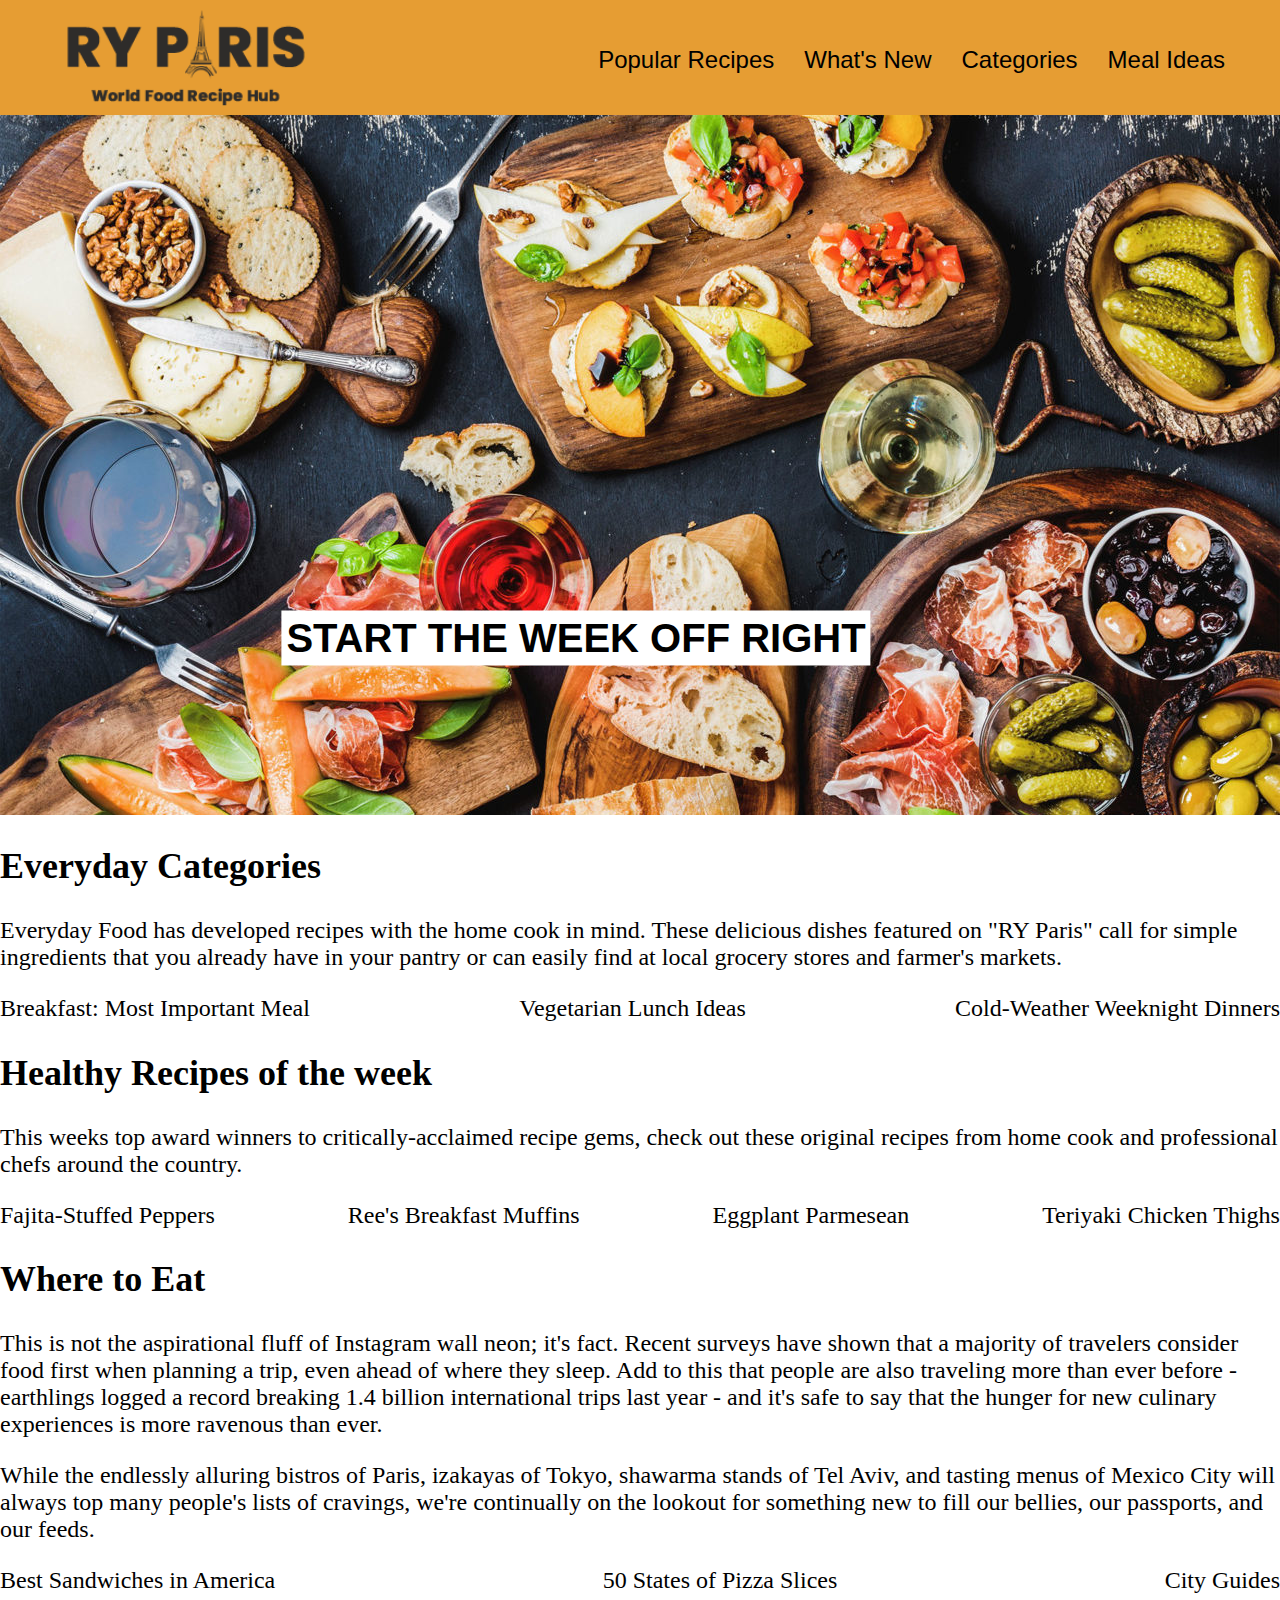
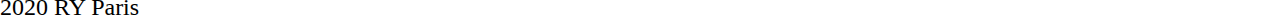
==== index.html @ dbd94e69 "Added framework for website and began building home page" ====
<!DOCTYPE html>
<html>

<head>
    <link rel="stylesheet" href="./css/style.css">
</head>

<body>
    <header class="flex-row">
        <div class="ry-paris"> </div>
        <div class="right-nav flex-row">
            <div>
                <a href="#popular-recipes">Popular Recipes</a>
            </div>
            <div>
                <a href="#what's-new">What's New</a>
            </div>
            <div>
                <a href="#categories">Categories</a>
            </div>
            <div>
                <a href="#meal-ideas">Meal Ideas</a>
            </div>
        </div>
    </header>
    <div class="start-week">
        <h2 class="start-week-text">Start the week off right</h2>
    </div>
    <div>
        <h2>Everyday Categories</h2>
        <p>Everyday Food has developed recipes with the
            home cook in mind. These delicious dishes
            featured on "RY Paris" call for simple ingredients
            that you already have in your pantry or can easily
            find at local grocery stores and farmer's markets.
        </p>
        <div class="flex-row">
            <div>Breakfast: Most Important Meal</div>
            <div>Vegetarian Lunch Ideas</div>
            <div>Cold-Weather Weeknight Dinners</div>
        </div>
    </div>
    <div>
        <h2>Healthy Recipes of the week</h2>
        <p>This weeks top award winners to critically-acclaimed
            recipe gems, check out these original recipes from home
            cook and professional chefs around the country.
        </p>
        <div class="flex-row">
            <div>Fajita-Stuffed Peppers</div>
            <div>Ree's Breakfast Muffins</div>
            <div>Eggplant Parmesean</div>
            <div>Teriyaki Chicken Thighs</div>
        </div>
    </div>
    <div>
        <h2>Where to Eat</h2>
        <p>This is not the aspirational fluff of Instagram wall neon; it's fact.
            Recent surveys have shown that a majority of travelers
            consider food first when planning a trip, even ahead of
            where they sleep. Add to this that people are also traveling more than
            ever before - earthlings logged a record breaking 1.4 billion
            international trips last year - and it's safe to say that the hunger
            for new culinary experiences is more ravenous than ever.
        </p>
        <p>While the endlessly alluring bistros of Paris, izakayas of Tokyo, shawarma
            stands of Tel Aviv, and tasting menus of Mexico City will always top many
            people's lists of cravings, we're continually on the lookout for something
            new to fill our bellies, our passports, and our feeds.
        </p>
        <div class="flex-row">
            <div>Best Sandwiches in America</div>
            <div>50 States of Pizza Slices</div>
            <div>City Guides</div>
        </div>
    </div>
</body>
<footer>2020 RY Paris</footer>

</html>
---- css/style.css ----
body {
    max-width: 100%;
    margin: auto;
    font-size: 24px;
}
header {
    background-color: #E69D33;
    padding: 5px 35px 0px 35px;
}
.flex-row {
    display: flex;
    flex-flow: row;
    justify-content: space-between;
    align-items: center;
}
.ry-paris {
    flex-flow: column;
    background-image: url("../images/ryparis-logo.png");
    background-size: contain;
    background-repeat: no-repeat;
    background-position: center;
    height: 110px;
    width: 300px;
    position: relative;
}
@media only screen and (max-width: 600px) {
    .right-nav {
      display: none;
    }
  }
@media only screen and (min-width: 601px) {
    .right-nav {
        justify-content: end;
        align-items: start;
        margin: 5px;
        font-size: 1em;
        font-family: Verdana, Geneva, Tahoma, sans-serif;
    }
  }
.right-nav a {
    text-decoration: none;
    color: black;
}
.right-nav a:hover {
    color: #e65533;
}
.right-nav div {
    padding: 10px;
    margin: 5px;
}
.start-week {
    background-image: url("../images/hero-image.jpg");
    background-size: cover;
    height: 700px;
    position: relative;
}
.start-week-text {
    text-align: center;
    position: absolute;
    top: 70%;
    left: 45%;
    transform: translate(-50%, -50%);
    color: black;
    text-transform: uppercase;
    background-color: white;
    font-family: Helvetica;
    padding: 5px;
    font-size: 40px;
}
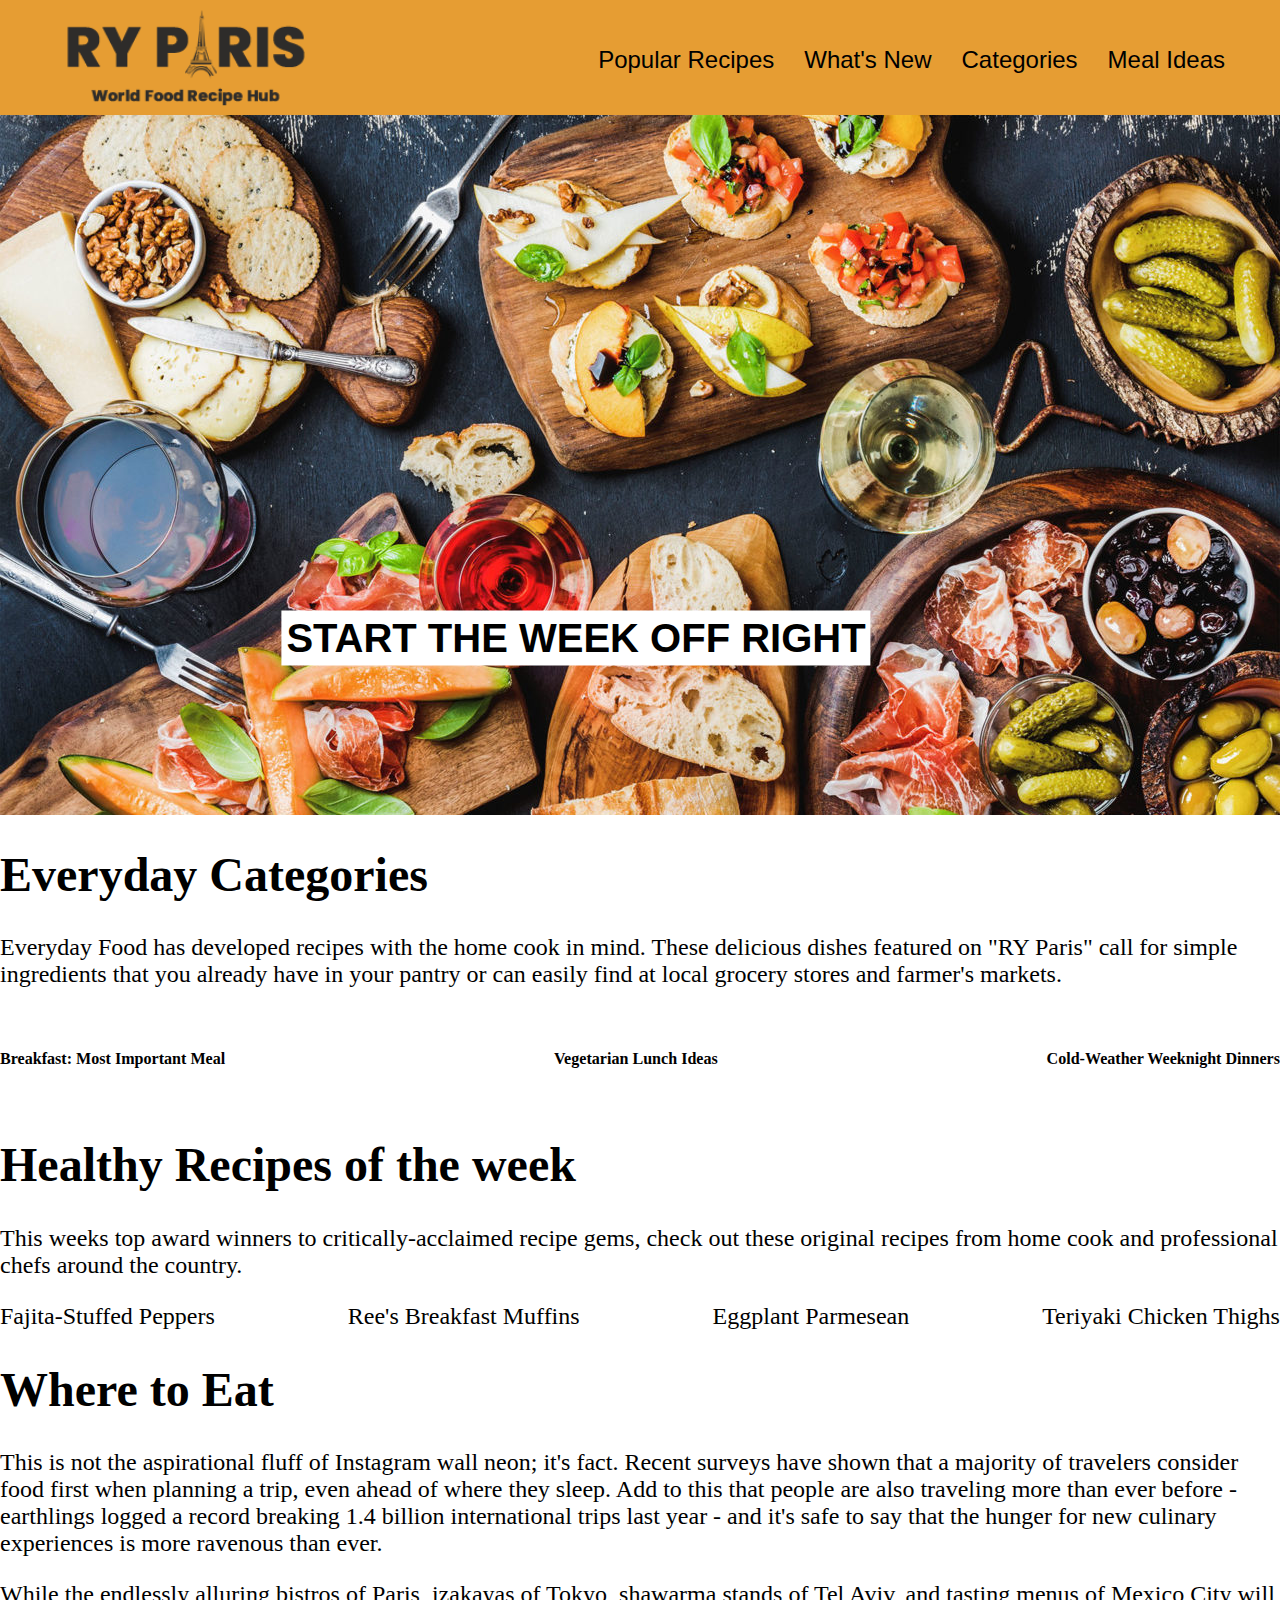
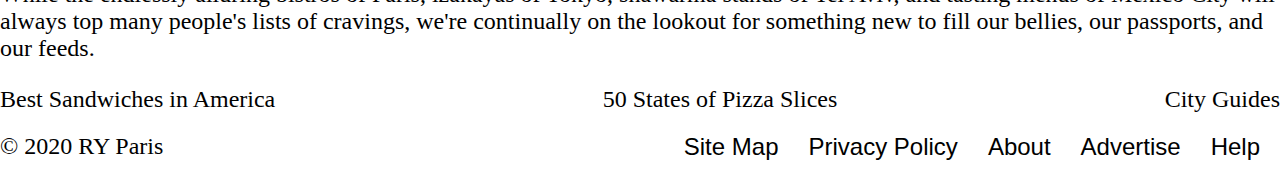
==== commit c465eae4: "Updated recipe sections and footer" ====
--- a/index.html
+++ b/index.html
@@ -26,8 +26,8 @@
     <div class="start-week">
         <h2 class="start-week-text">Start the week off right</h2>
     </div>
-    <div>
-        <h2>Everyday Categories</h2>
+    <div class="everyday">
+        <h1>Everyday Categories</h1>
         <p>Everyday Food has developed recipes with the
             home cook in mind. These delicious dishes
             featured on "RY Paris" call for simple ingredients
@@ -35,26 +35,32 @@
             find at local grocery stores and farmer's markets.
         </p>
         <div class="flex-row">
-            <div>Breakfast: Most Important Meal</div>
-            <div>Vegetarian Lunch Ideas</div>
-            <div>Cold-Weather Weeknight Dinners</div>
+            <div class="breakfast">
+                <h6>Breakfast: Most Important Meal</h6>
+            </div>
+            <div class="lunch">
+                <h6>Vegetarian Lunch Ideas</h6>
+            </div>
+            <div class="dinner">
+                <h6>Cold-Weather Weeknight Dinners</h6>
+            </div>
         </div>
     </div>
-    <div>
-        <h2>Healthy Recipes of the week</h2>
+    <div class="recipes-week">
+        <h1>Healthy Recipes of the week</h1>
         <p>This weeks top award winners to critically-acclaimed
             recipe gems, check out these original recipes from home
             cook and professional chefs around the country.
         </p>
         <div class="flex-row">
-            <div>Fajita-Stuffed Peppers</div>
-            <div>Ree's Breakfast Muffins</div>
-            <div>Eggplant Parmesean</div>
-            <div>Teriyaki Chicken Thighs</div>
+            <div class="fajita">Fajita-Stuffed Peppers</div>
+            <div class="muffin">Ree's Breakfast Muffins</div>
+            <div class="eggplant">Eggplant Parmesean</div>
+            <div class="chicken-thigh">Teriyaki Chicken Thighs</div>
         </div>
     </div>
-    <div>
-        <h2>Where to Eat</h2>
+    <div class="travel-guide">
+        <h1>Where to Eat</h1>
         <p>This is not the aspirational fluff of Instagram wall neon; it's fact.
             Recent surveys have shown that a majority of travelers
             consider food first when planning a trip, even ahead of
@@ -69,12 +75,33 @@
             new to fill our bellies, our passports, and our feeds.
         </p>
         <div class="flex-row">
-            <div>Best Sandwiches in America</div>
-            <div>50 States of Pizza Slices</div>
-            <div>City Guides</div>
+            <div class="sandwiches">Best Sandwiches in America</div>
+            <div class="pizza">50 States of Pizza Slices</div>
+            <div class="city-guides">City Guides</div>
         </div>
     </div>
 </body>
-<footer>2020 RY Paris</footer>
+<footer class="flex-row">
+    <div>
+        &#169; 2020 RY Paris
+    </div>
+    <div class="right-nav flex-row">
+        <div>
+            <a href="#site-map">Site Map</a>
+        </div>
+        <div>
+            <a href="#privacy-policy">Privacy Policy</a>
+        </div>
+        <div>
+            <a href="#about">About</a>
+        </div>
+        <div>
+            <a href="#advertise">Advertise</a>
+        </div>
+        <div>
+            <a href="#help">Help</a>
+        </div>
+    </div>
+</footer>
 
 </html>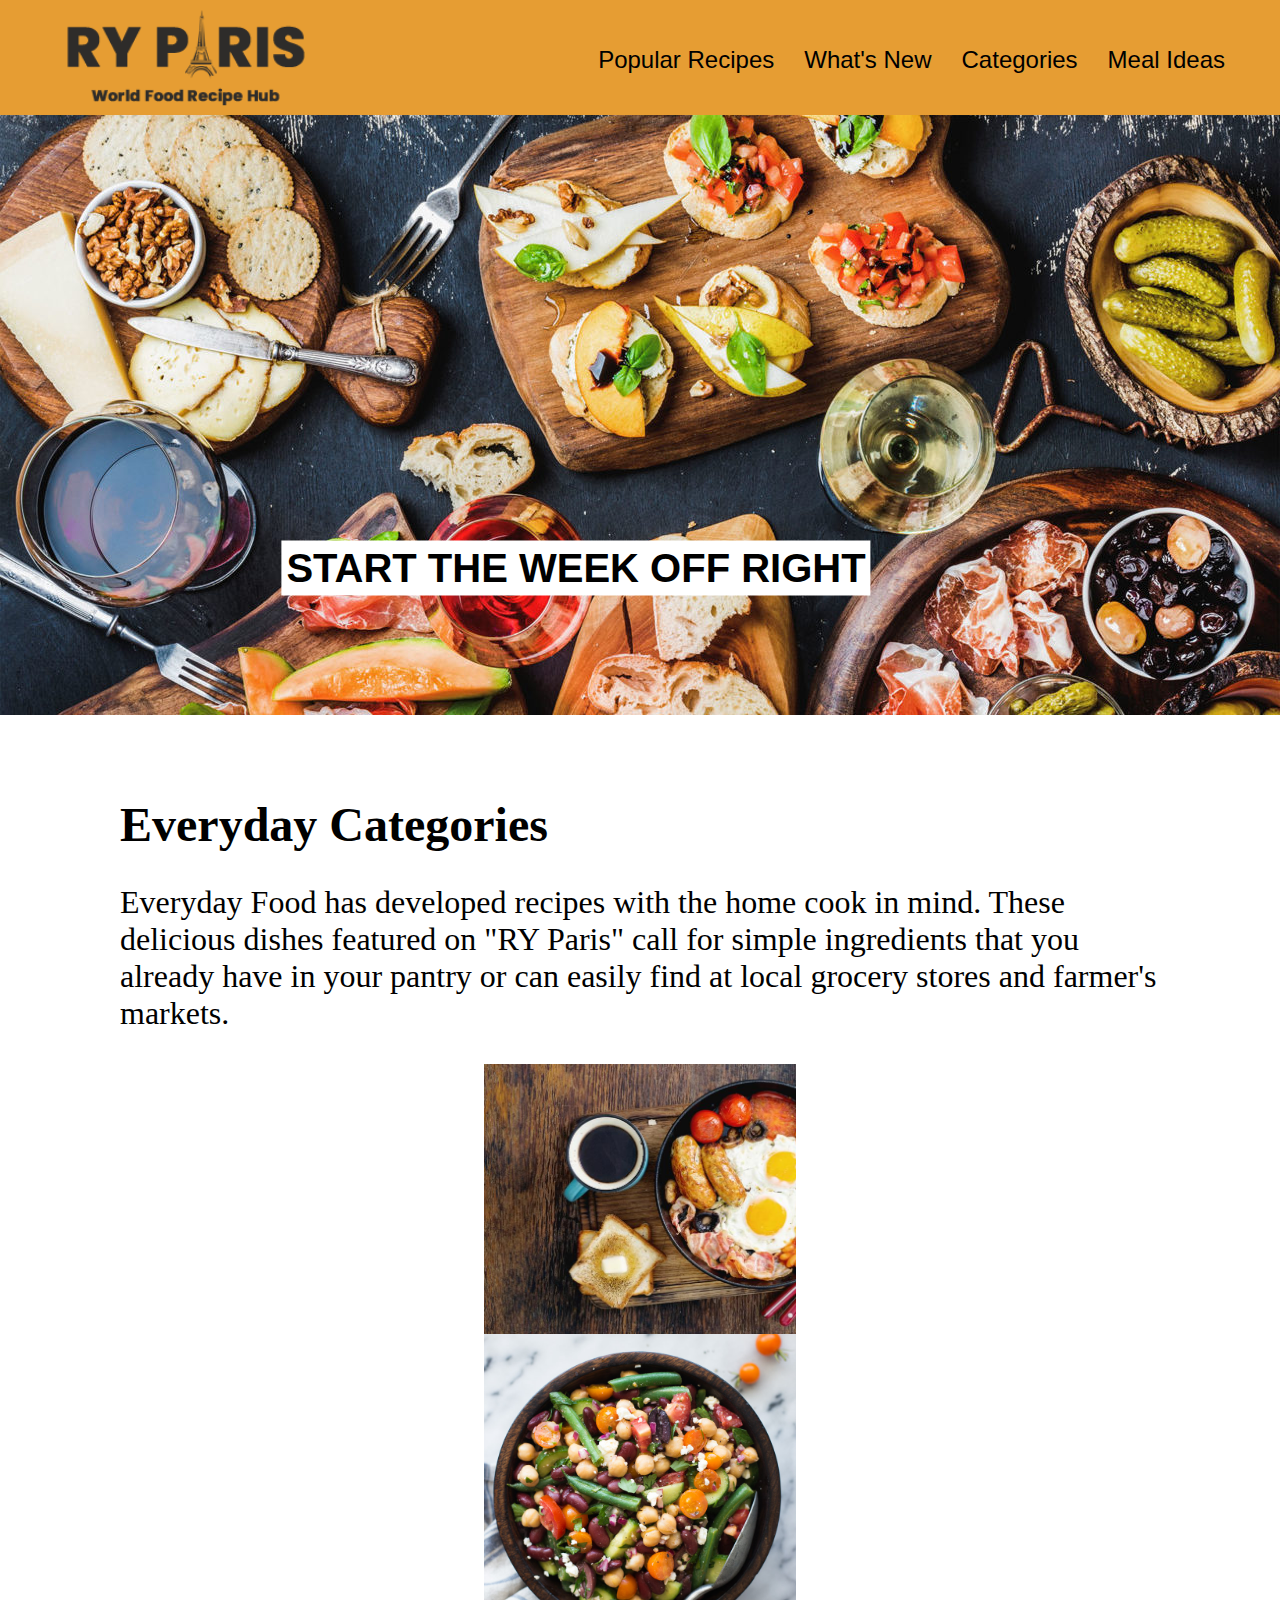
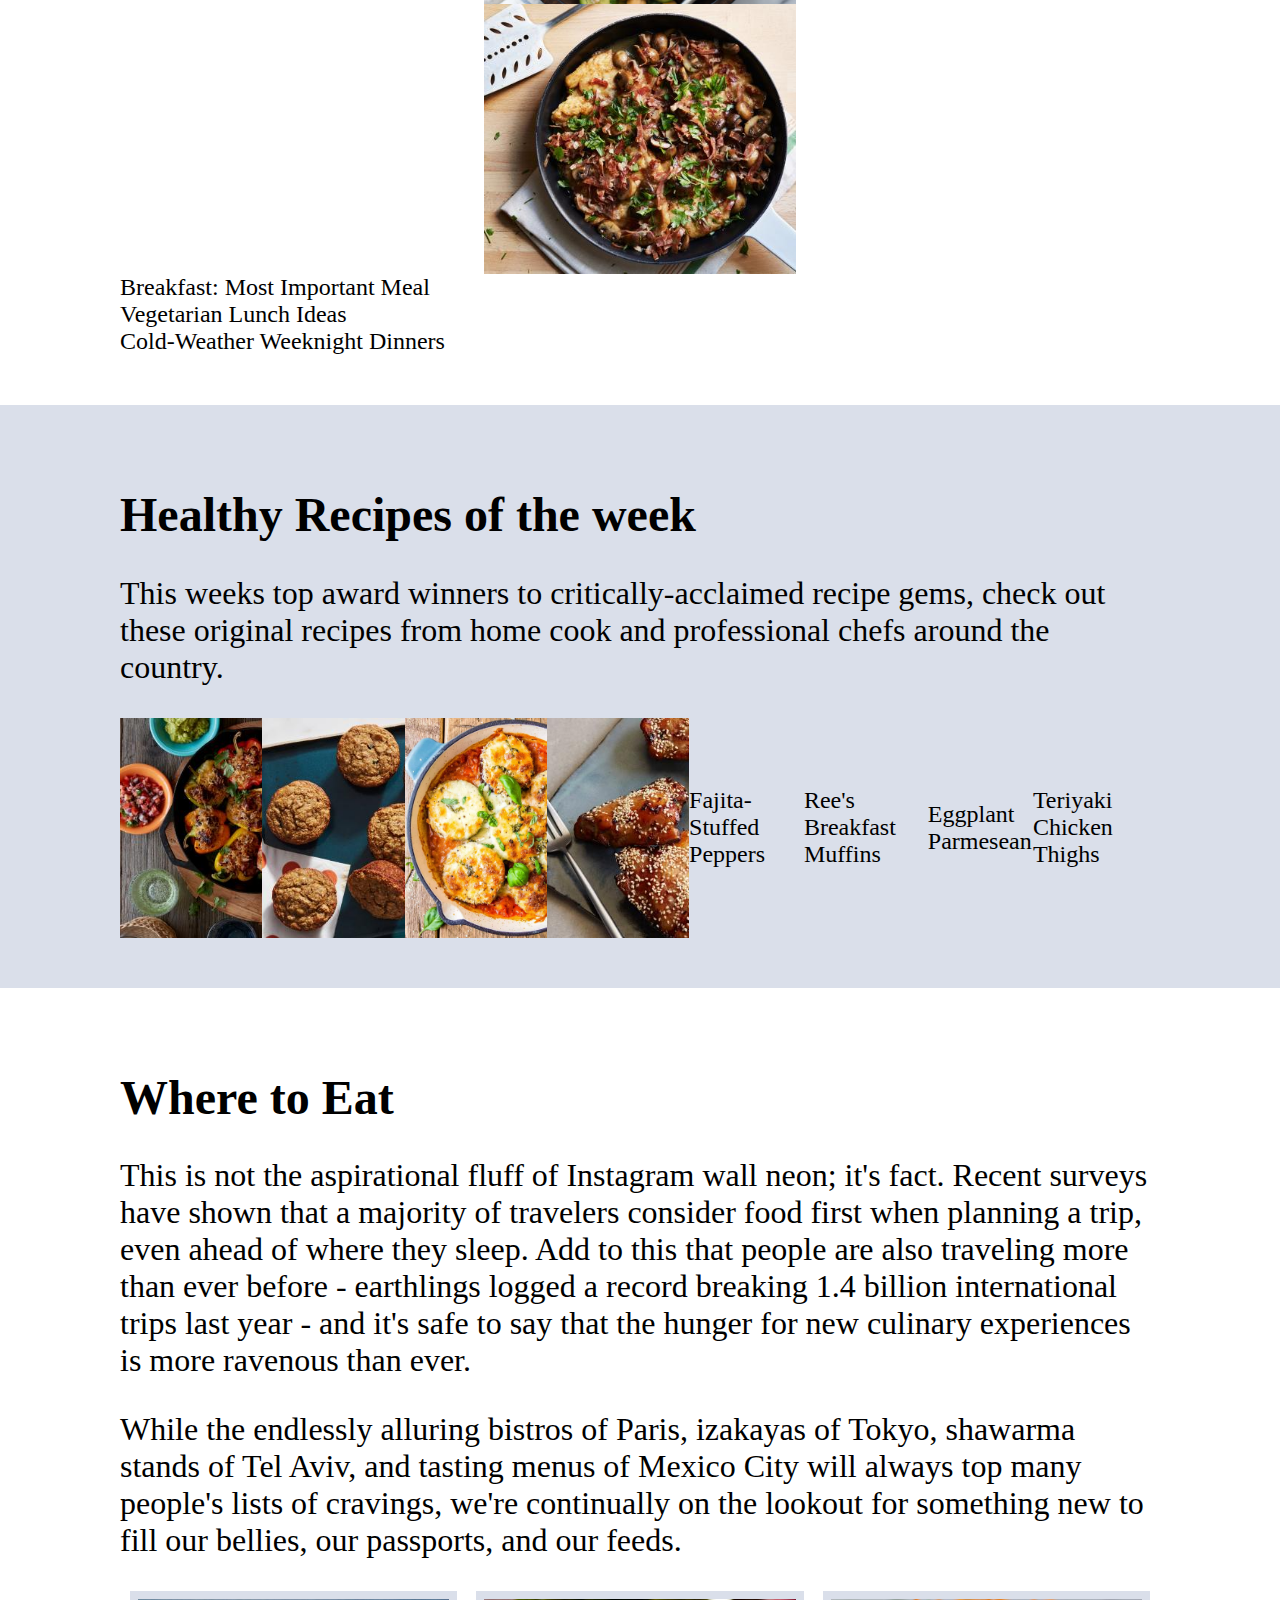
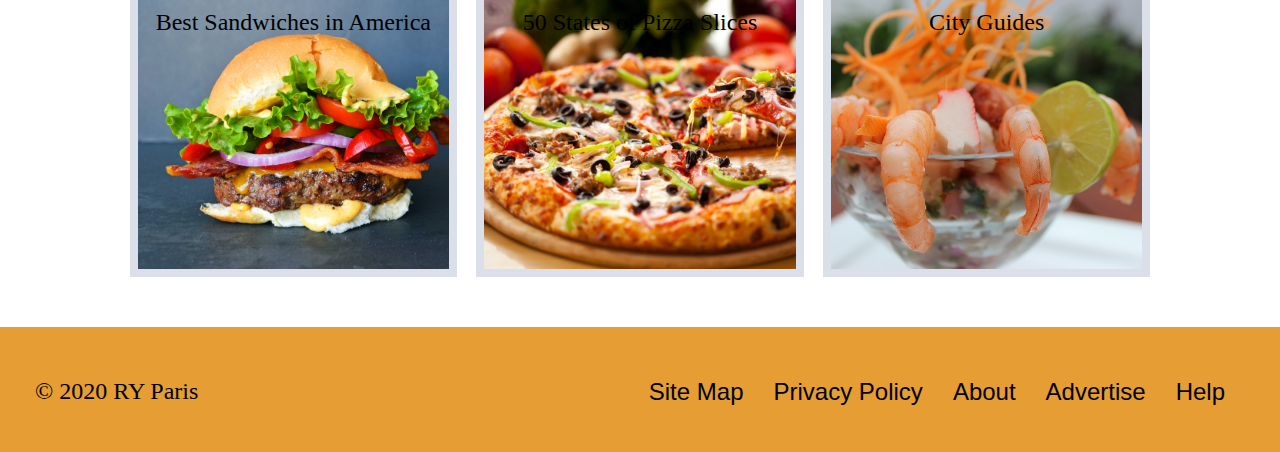
==== commit ff5c230d: "Added grid system for photos, adjusted sizing" ====
--- a/index.html
+++ b/index.html
@@ -6,11 +6,11 @@
 </head>
 
 <body>
-    <header class="flex-row">
+    <header class="flex-row align-center">
         <div class="ry-paris"> </div>
         <div class="right-nav flex-row">
             <div>
-                <a href="#popular-recipes">Popular Recipes</a>
+                <a href="/recipe.html">Popular Recipes</a>
             </div>
             <div>
                 <a href="#what's-new">What's New</a>
@@ -34,16 +34,13 @@
             that you already have in your pantry or can easily
             find at local grocery stores and farmer's markets.
         </p>
-        <div class="flex-row">
-            <div class="breakfast">
-                <h6>Breakfast: Most Important Meal</h6>
-            </div>
-            <div class="lunch">
-                <h6>Vegetarian Lunch Ideas</h6>
-            </div>
-            <div class="dinner">
-                <h6>Cold-Weather Weeknight Dinners</h6>
-            </div>
+        <div class="grid-column-three">
+            <div class="breakfast"></div>
+            <div class="lunch"></div>
+            <div class="dinner"> </div>
+            <div class="photo-text">Breakfast: Most Important Meal</div>
+            <div class="photo-text">Vegetarian Lunch Ideas</div>
+            <div class="photo-text">Cold-Weather Weeknight Dinners</div>
         </div>
     </div>
     <div class="recipes-week">
@@ -52,11 +49,15 @@
             recipe gems, check out these original recipes from home
             cook and professional chefs around the country.
         </p>
-        <div class="flex-row">
-            <div class="fajita">Fajita-Stuffed Peppers</div>
-            <div class="muffin">Ree's Breakfast Muffins</div>
-            <div class="eggplant">Eggplant Parmesean</div>
-            <div class="chicken-thigh">Teriyaki Chicken Thighs</div>
+        <div class="flex-row grid-column-four">
+            <div class="fajita"></div>
+            <div class="muffin"></div>
+            <div class="eggplant"></div>
+            <div class="chicken-thigh"></div>
+            <div class="photo-text">Fajita-Stuffed Peppers</div>
+            <div class="photo-text">Ree's Breakfast Muffins</div>
+            <div class="photo-text">Eggplant Parmesean</div>
+            <div class="photo-text">Teriyaki Chicken Thighs</div>
         </div>
     </div>
     <div class="travel-guide">
@@ -81,7 +82,7 @@
         </div>
     </div>
 </body>
-<footer class="flex-row">
+<footer class="flex-row align-center">
     <div>
         &#169; 2020 RY Paris
     </div>
--- a/css/style.css
+++ b/css/style.css
@@ -3,7 +3,7 @@
     margin: auto;
     font-size: 24px;
 }
-header {
+header, footer {
     background-color: #E69D33;
     padding: 5px 35px 0px 35px;
 }
@@ -12,6 +12,12 @@
     flex-flow: row;
     justify-content: space-between;
     align-items: center;
+}
+.flex-col {
+    display: flex;
+    flex-flow: column;
+    justify-content: space-between;
+    align-items: center; 
 }
 .ry-paris {
     flex-flow: column;
@@ -23,12 +29,12 @@
     width: 300px;
     position: relative;
 }
-@media only screen and (max-width: 600px) {
+@media only screen and (max-width: 1000px) {
     .right-nav {
       display: none;
     }
   }
-@media only screen and (min-width: 601px) {
+@media only screen and (min-width: 1001px) {
     .right-nav {
         justify-content: end;
         align-items: start;
@@ -51,7 +57,7 @@
 .start-week {
     background-image: url("../images/hero-image.jpg");
     background-size: cover;
-    height: 700px;
+    height: 600px;
     position: relative;
 }
 .start-week-text {
@@ -66,4 +72,67 @@
     font-family: Helvetica;
     padding: 5px;
     font-size: 40px;
+}
+.everyday, .recipes-week, .travel-guide {
+    padding: 50px 120px;
+}
+.everyday h1, .recipes-week h1, .travel-guide h1 {
+    font-weight: 900;
+}
+.everyday p, .recipes-week p, .travel-guide p {
+    font-size: 32px;
+}
+.breakfast, .lunch, .dinner, .sandwiches, .pizza, .city-guides {
+    background-size: cover;
+    align-items: center;
+    width: 28%;
+    height: 250px;
+    padding: 10px;
+    text-align: center;
+    margin: auto;
+}
+.breakfast {
+    background-image: url("../images/breakfast-ideas.jpg");
+}
+.lunch {
+    background-image: url("../images/vegetarian-ideas.jpg");
+}
+.dinner {
+    background-image: url("../images/cold-weather-dinners.jpeg");
+}
+.recipes-week {
+    background-color: #DADFEA;
+}
+.fajita, .muffin, .eggplant, .chicken-thigh {
+    background-size: cover;
+    width: 22%;
+    height: 200px;
+    padding: 10px;
+}
+.fajita {
+    background-image: url("../images/fajita-peppers.jpeg");
+}
+.muffin {
+    background-image: url("../images/muffins.jpeg");
+}
+.eggplant {
+    background-image: url("../images/eggplant-parmesan.jpg");
+}
+.chicken-thigh {
+    background-image: url("../images/teriyaki-chicken.jpeg");
+}
+.sandwiches, .pizza, .city-guides {
+    border: solid 8px #DADFEA;
+}
+.sandwiches {
+    background-image: url("../images/burger.jpg");
+}
+.pizza {
+    background-image: url("../images/pizza.jpeg");
+}
+.city-guides {
+    background-image: url("../images/city-guides.jpg");
+}
+footer {
+    height: 120px;
 }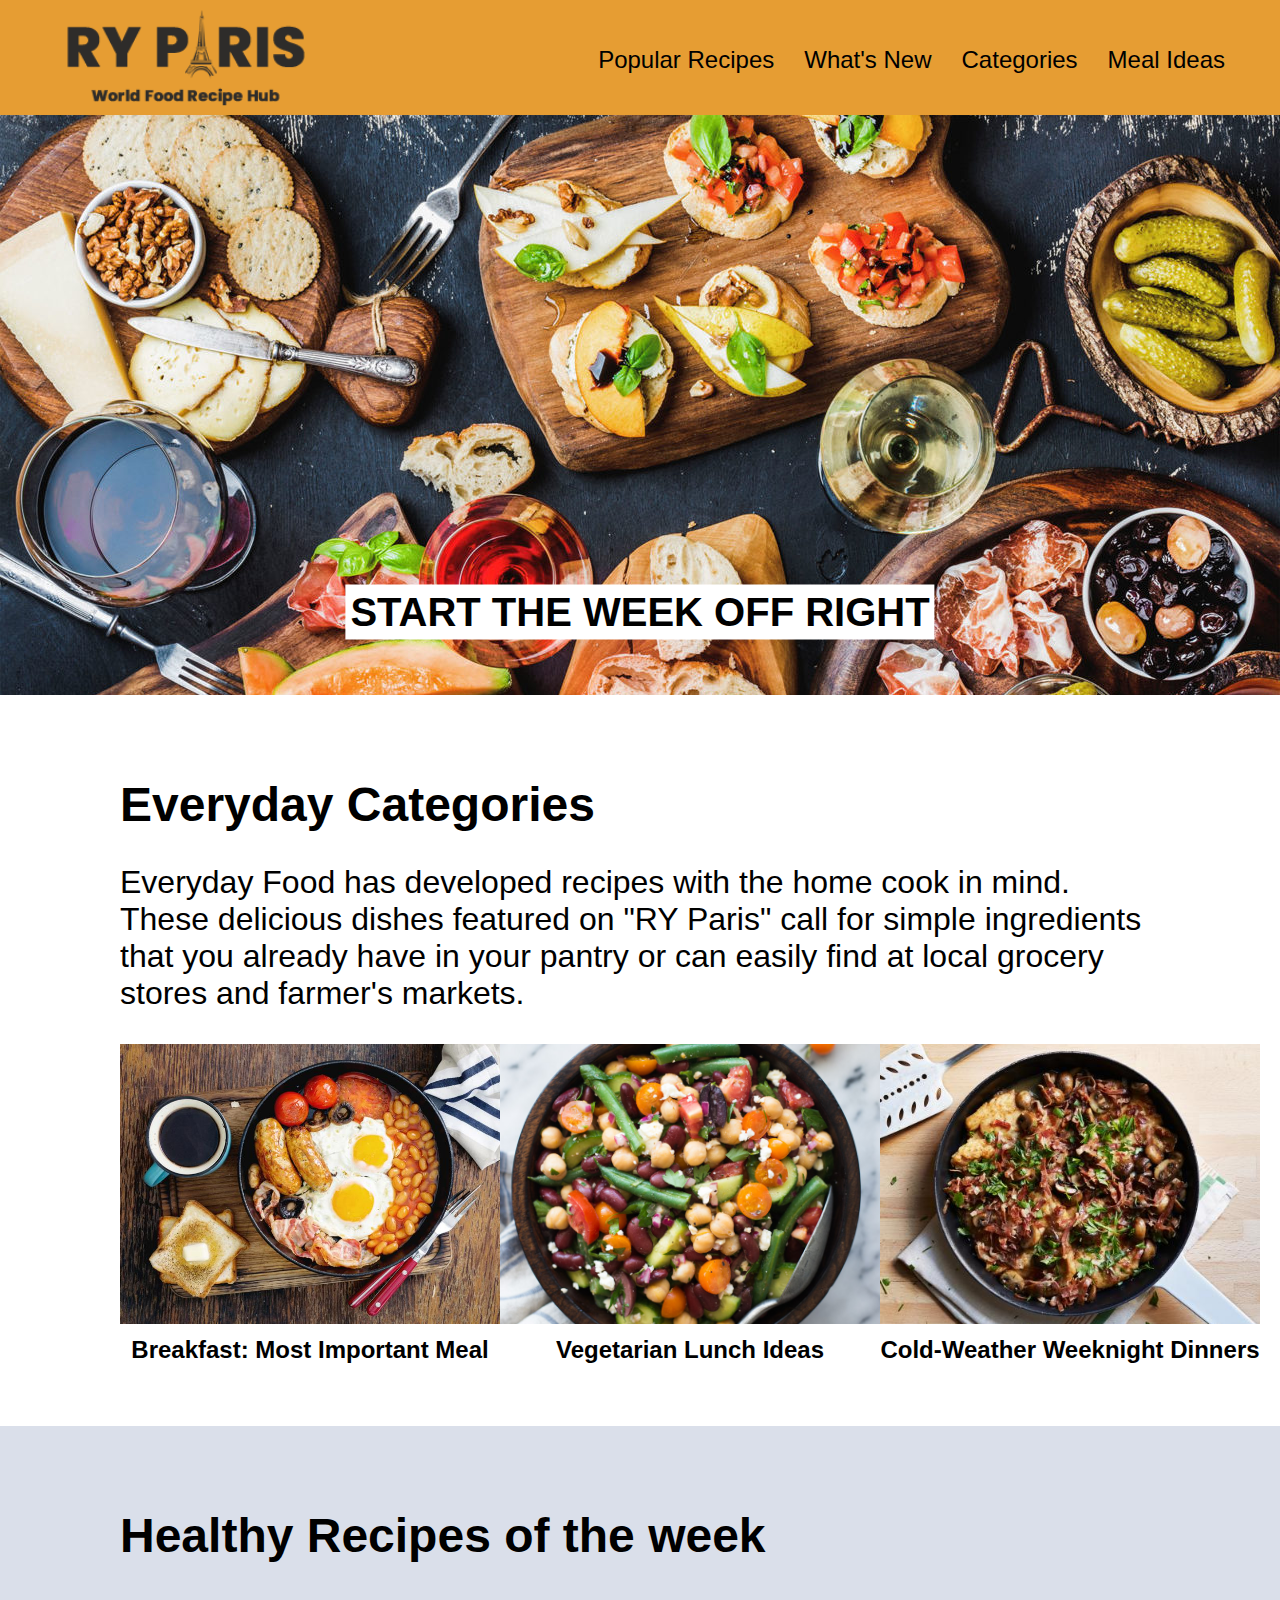
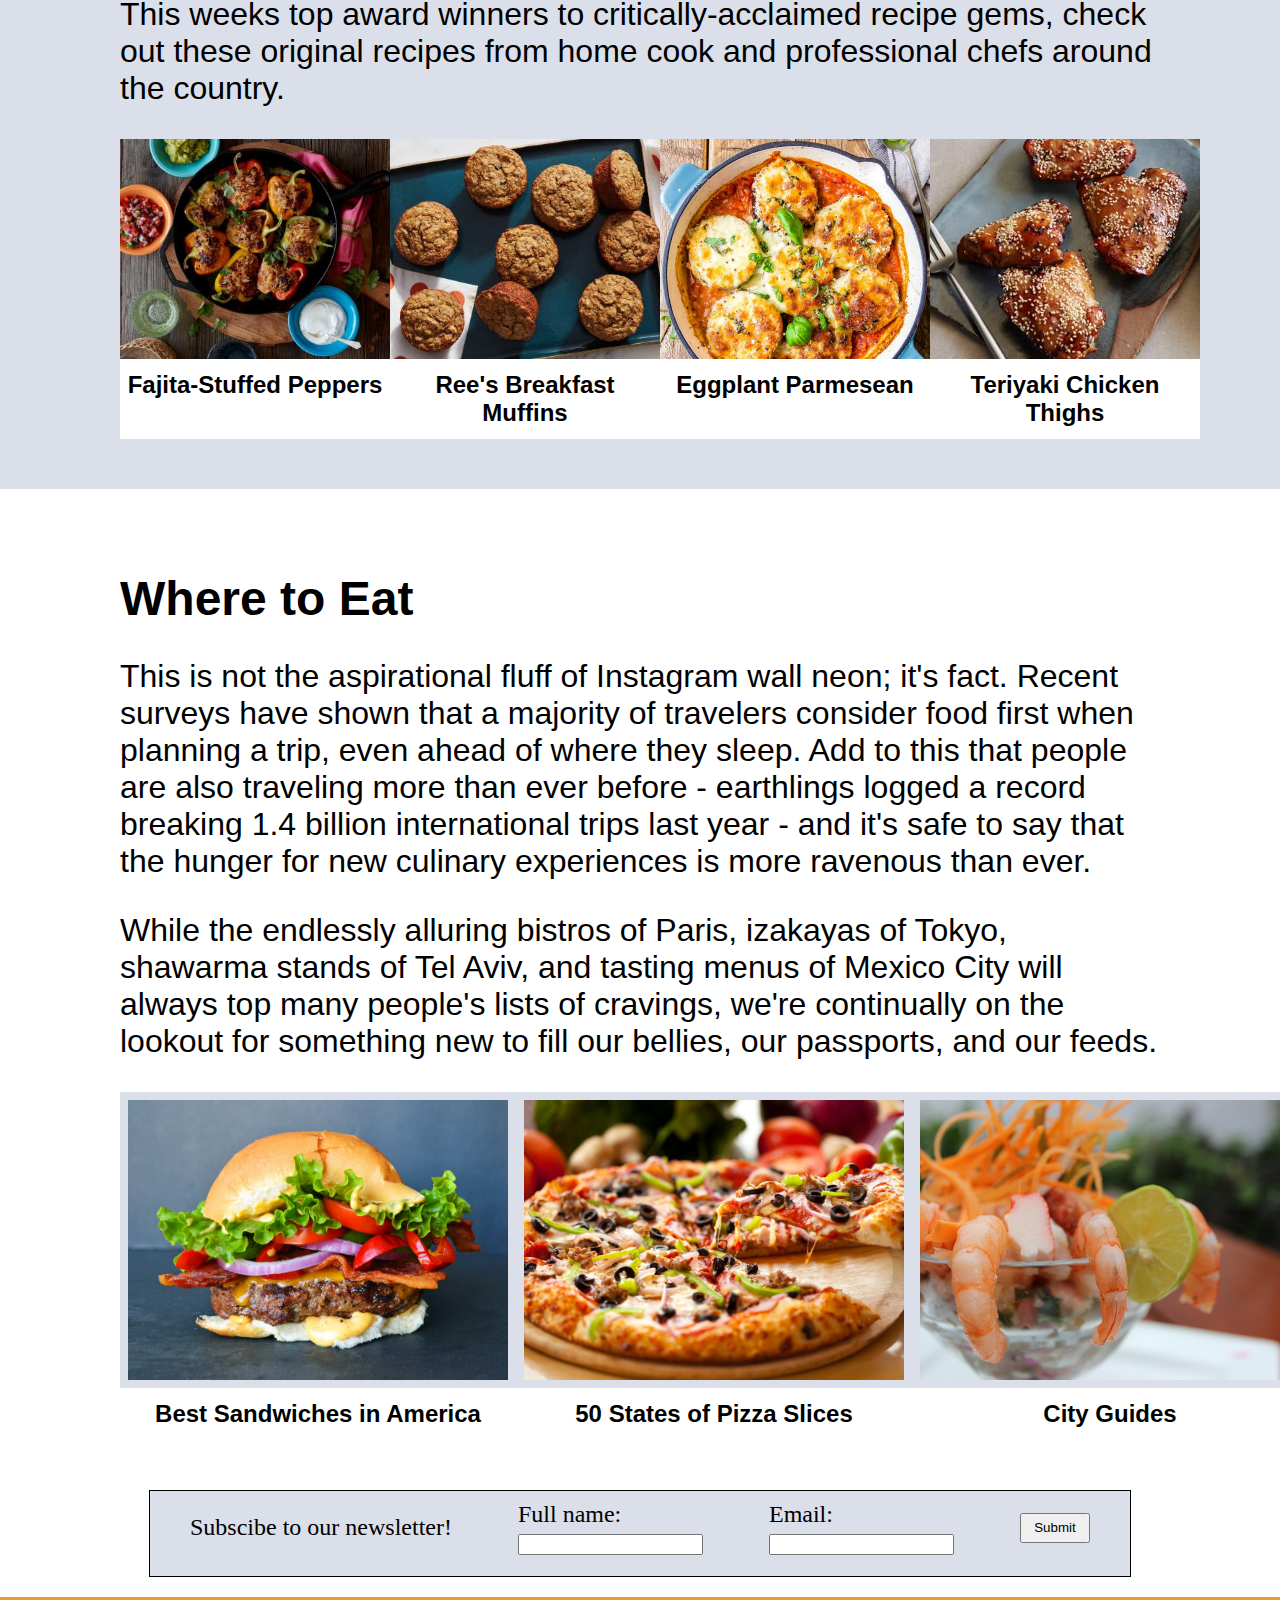
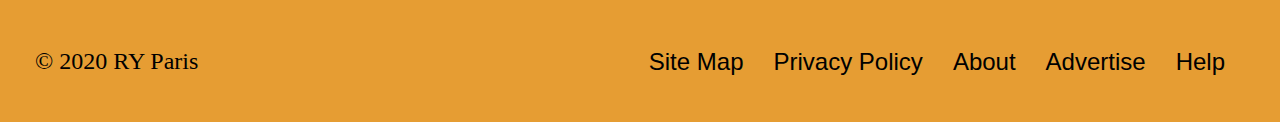
==== commit 85dad2a7: "Adjusted font, addec video, added newsletter form." ====
--- a/index.html
+++ b/index.html
@@ -10,7 +10,7 @@
         <div class="ry-paris"> </div>
         <div class="right-nav flex-row">
             <div>
-                <a href="/recipe.html">Popular Recipes</a>
+                <a href="recipe.html">Popular Recipes</a>
             </div>
             <div>
                 <a href="#what's-new">What's New</a>
@@ -75,34 +75,51 @@
             people's lists of cravings, we're continually on the lookout for something
             new to fill our bellies, our passports, and our feeds.
         </p>
-        <div class="flex-row">
-            <div class="sandwiches">Best Sandwiches in America</div>
-            <div class="pizza">50 States of Pizza Slices</div>
-            <div class="city-guides">City Guides</div>
+        <div class="flex-row grid-column-three">
+            <div class="sandwiches"></div>
+            <div class="pizza"></div>
+            <div class="city-guides"></div>
+            <div class="photo-text">Best Sandwiches in America</div>
+            <div class="photo-text">50 States of Pizza Slices</div>
+            <div class="photo-text">City Guides</div>
         </div>
     </div>
+    <div class="email-subscription">
+        <form class="flex-row align-center">
+            <div>Subscibe to our newsletter!</div>
+            <div>
+                <label for="fname">Full name:</label><br>
+                <input type="text" id="fname" name="fname"><br>
+            </div>
+            <div>
+                <label for="Email">Email:</label><br>
+                <input type="text" id="email" name="email"><br>
+            </div>
+            <input class="submit" type="submit" value="Submit">
+        </form>
+    </div>
+    <footer class="flex-row align-center">
+        <div>
+            &#169; 2020 RY Paris
+        </div>
+        <div class="right-nav flex-row">
+            <div>
+                <a href="#site-map">Site Map</a>
+            </div>
+            <div>
+                <a href="#privacy-policy">Privacy Policy</a>
+            </div>
+            <div>
+                <a href="#about">About</a>
+            </div>
+            <div>
+                <a href="#advertise">Advertise</a>
+            </div>
+            <div>
+                <a href="#help">Help</a>
+            </div>
+        </div>
+    </footer>
 </body>
-<footer class="flex-row align-center">
-    <div>
-        &#169; 2020 RY Paris
-    </div>
-    <div class="right-nav flex-row">
-        <div>
-            <a href="#site-map">Site Map</a>
-        </div>
-        <div>
-            <a href="#privacy-policy">Privacy Policy</a>
-        </div>
-        <div>
-            <a href="#about">About</a>
-        </div>
-        <div>
-            <a href="#advertise">Advertise</a>
-        </div>
-        <div>
-            <a href="#help">Help</a>
-        </div>
-    </div>
-</footer>
 
 </html>--- a/css/style.css
+++ b/css/style.css
@@ -6,18 +6,37 @@
 header, footer {
     background-color: #E69D33;
     padding: 5px 35px 0px 35px;
+}
+footer {
+    height: 120px;
+    margin-top: 20px;
 }
 .flex-row {
     display: flex;
     flex-flow: row;
     justify-content: space-between;
-    align-items: center;
 }
 .flex-col {
     display: flex;
     flex-flow: column;
     justify-content: space-between;
     align-items: center; 
+}
+.align-center {
+    align-items: center;
+}
+ol, ul {
+    padding: 0px;
+}
+.grid-column-three {
+    display: grid;
+    grid-template-columns: Auto Auto Auto;
+    grid-template-rows: Auto Auto Auto;
+}
+.grid-column-four {
+    display: grid;
+    grid-template-columns: Auto Auto Auto Auto;
+    grid-template-rows: Auto Auto Auto Auto;
 }
 .ry-paris {
     flex-flow: column;
@@ -46,6 +65,7 @@
 .right-nav a {
     text-decoration: none;
     color: black;
+    font-family: Arial, Helvetica, sans-serif;
 }
 .right-nav a:hover {
     color: #e65533;
@@ -54,27 +74,34 @@
     padding: 10px;
     margin: 5px;
 }
+.hamburger, .start-week {
+    background-size: cover;
+    height: 580px;
+    position: relative;
+    font-family: Verdana, Geneva, Tahoma, sans-serif;
+}
 .start-week {
     background-image: url("../images/hero-image.jpg");
-    background-size: cover;
-    height: 600px;
-    position: relative;
-}
-.start-week-text {
+}
+.hamburger {
+    background-image: url("../images/bengal-burger.jpg");
+}
+.start-week-text, .hamburger-text {
     text-align: center;
     position: absolute;
-    top: 70%;
-    left: 45%;
+    top: 80%;
+    left: 50%;
     transform: translate(-50%, -50%);
     color: black;
     text-transform: uppercase;
     background-color: white;
-    font-family: Helvetica;
+    font-family: Verdana, Geneva, Tahoma, sans-serif;
     padding: 5px;
     font-size: 40px;
 }
 .everyday, .recipes-week, .travel-guide {
     padding: 50px 120px;
+    font-family: Arial, Helvetica, sans-serif;
 }
 .everyday h1, .recipes-week h1, .travel-guide h1 {
     font-weight: 900;
@@ -84,12 +111,19 @@
 }
 .breakfast, .lunch, .dinner, .sandwiches, .pizza, .city-guides {
     background-size: cover;
-    align-items: center;
-    width: 28%;
+    background-position: center;
+    width: 350px;
     height: 250px;
-    padding: 10px;
-    text-align: center;
-    margin: auto;
+    padding: 15px;
+    text-align: center;
+    margin: auto;
+}
+.photo-text {
+    text-align: center;
+    font-weight: 700;
+    background-color: white;
+    padding: 12px 0px;
+    width: auto;
 }
 .breakfast {
     background-image: url("../images/breakfast-ideas.jpg");
@@ -100,12 +134,12 @@
 .dinner {
     background-image: url("../images/cold-weather-dinners.jpeg");
 }
-.recipes-week {
+.recipes-week, .cooking-info {
     background-color: #DADFEA;
 }
 .fajita, .muffin, .eggplant, .chicken-thigh {
     background-size: cover;
-    width: 22%;
+    width: 250px;
     height: 200px;
     padding: 10px;
 }
@@ -133,6 +167,113 @@
 .city-guides {
     background-image: url("../images/city-guides.jpg");
 }
-footer {
-    height: 120px;
+.cooking-info {
+    padding: 5px 110px;
+    font-family: Arial, Helvetica, sans-serif;
+}
+.time, .ingredients h1, .ingredients h4, .directions h1, .directions h4 {
+    margin: 0px;
+    padding: 0px;
+}
+.cooking-description {
+    width: 1000px;
+    text-align: center;
+    font-family: Arial, Helvetica, sans-serif;
+}
+.cooking-description div {
+    text-align: left;
+    margin: 10px 0px;
+}
+.cooking-description span {
+    font-weight: 900;
+}
+.recipe-title {
+    text-align: center;
+    font-weight: 900;
+    font-family: Arial, Helvetica, sans-serif;
+}
+.recipe-title h1 {
+    text-transform: uppercase;
+    margin: 70px 0px 20px 0px;
+}
+.checked {
+    color: #A63223;
+  }
+  .stars, .stars p, .buttons {
+    justify-content: center;
+    margin: 10px 0px;
+}
+.save-recipe {
+    background-color: #A63223;
+    color: white;
+    padding: 8px;
+    font-size: 18px;
+    width: 170px;
+    height: 40px;
+    border-radius: 25px;
+    border: none;
+    cursor: pointer;
+    margin: 0px 10px 40px 0px;
+}
+.print-page {
+    border-radius: 50%;
+    border: solid 1px black;
+    height: 35px;
+    width: 35px;
+    margin: 0px 0px 40px 5px;
+}
+.print-page img {
+    height: 25px;
+    width: 25px;
+    padding: 5px 0px;
+}
+.reviews {
+    padding: 0px 10px;
+    font-family: Arial, Helvetica, sans-serif;
+}
+.page-quote {
+    margin: auto;  
+}
+.quote {
+    background-color: #EEF0F4;
+    text-align: center;
+    margin: auto;
+    margin-bottom: 20px;
+    padding: 20px 200px;
+    font-size: 32px;
+    width: 800px;
+    font-family: Arial, Helvetica, sans-serif;
+}
+.how-to {
+    width: 1151px;
+    margin: 0 auto;
+    justify-content: start;
+    padding: 50px 0px;
+    font-family: Arial, Helvetica, sans-serif;
+}
+.how-to ul, .how-to ol {
+    margin: 20px;
+}
+.ingredients, .directions {
+    width: 50%;
+}
+.email-subscription {
+    width: 900px;
+    height: 70px;
+    margin: auto;
+    padding: 10px 40px 5px 40px;
+    background-color: #DADFEA;
+    align-items: center;
+    border: solid 1px black;
+}
+.submit {
+    width: 70px;
+    height: 30px;
+    padding: 0px;
+    font-family: Arial, Helvetica, sans-serif;
+}
+.gordan-ram {
+    width: 500px;
+    margin: 20px auto;
+    margin-bottom: 50px;
 }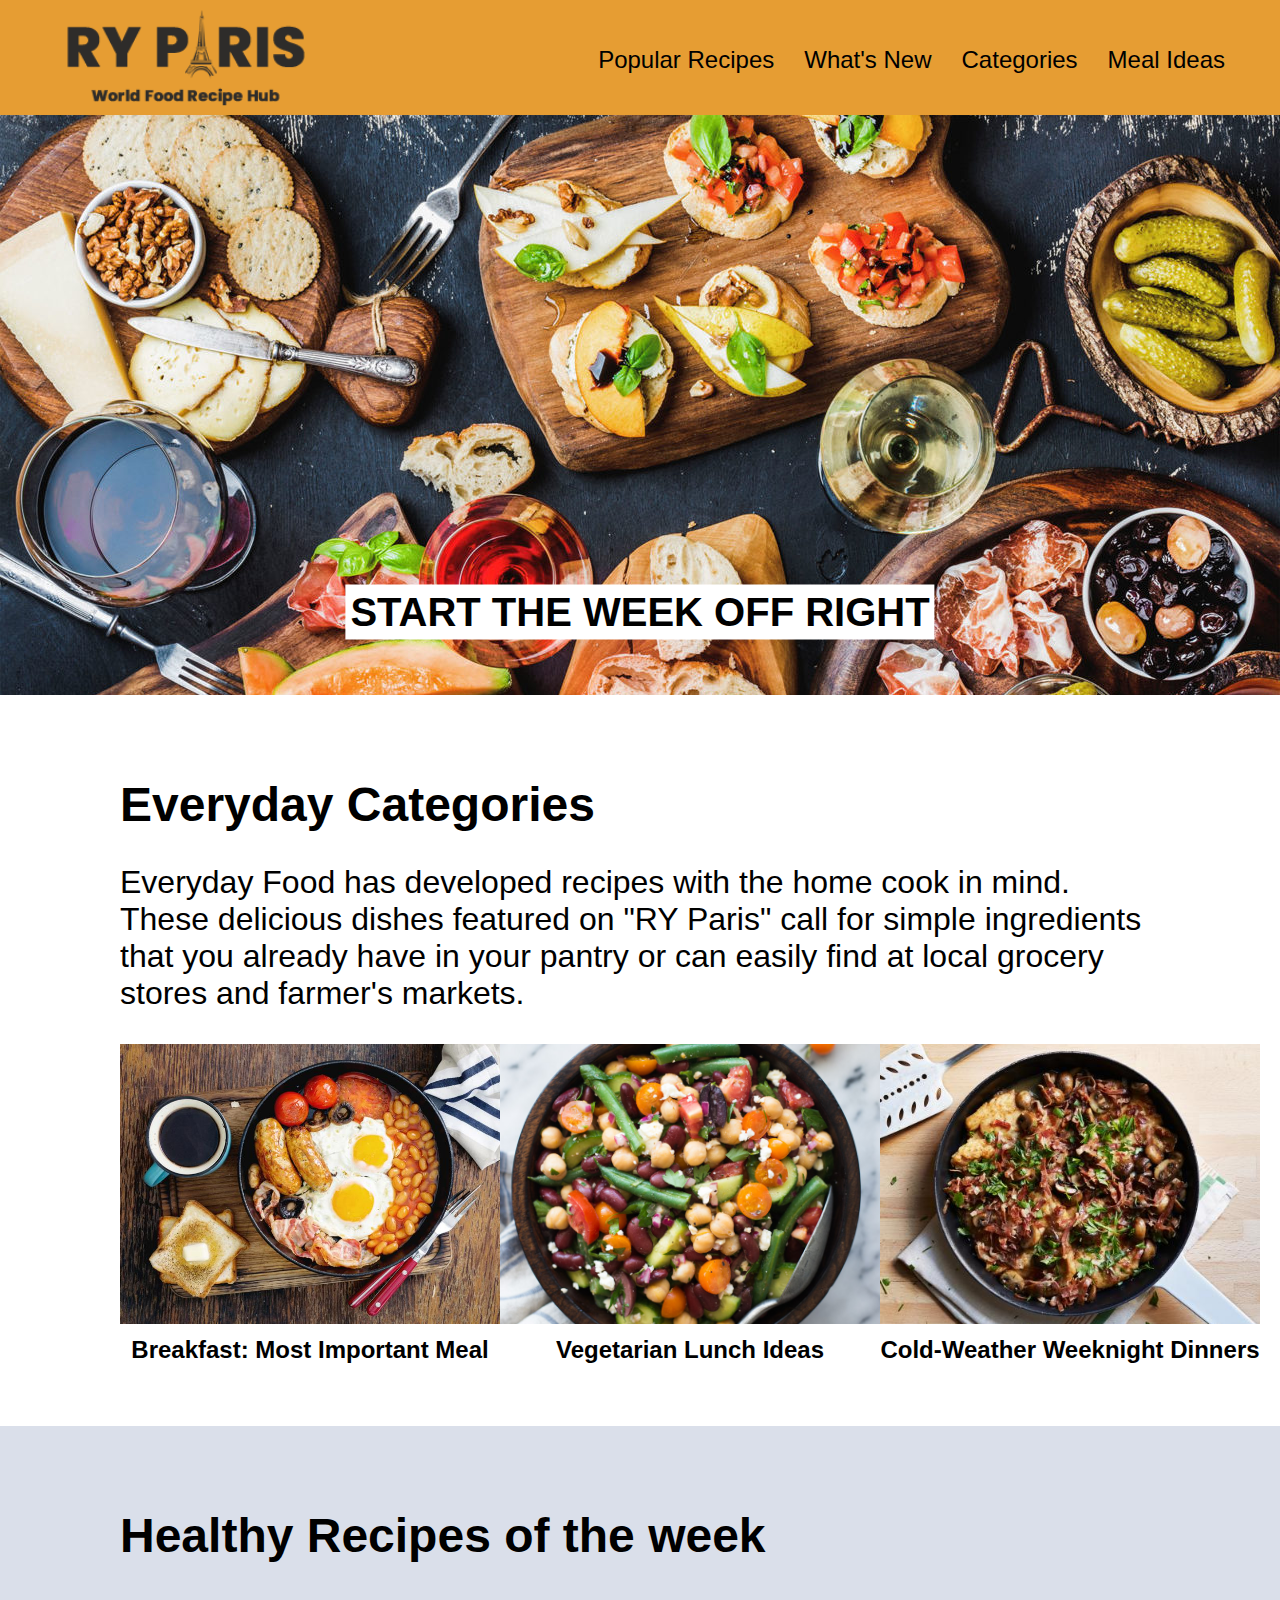
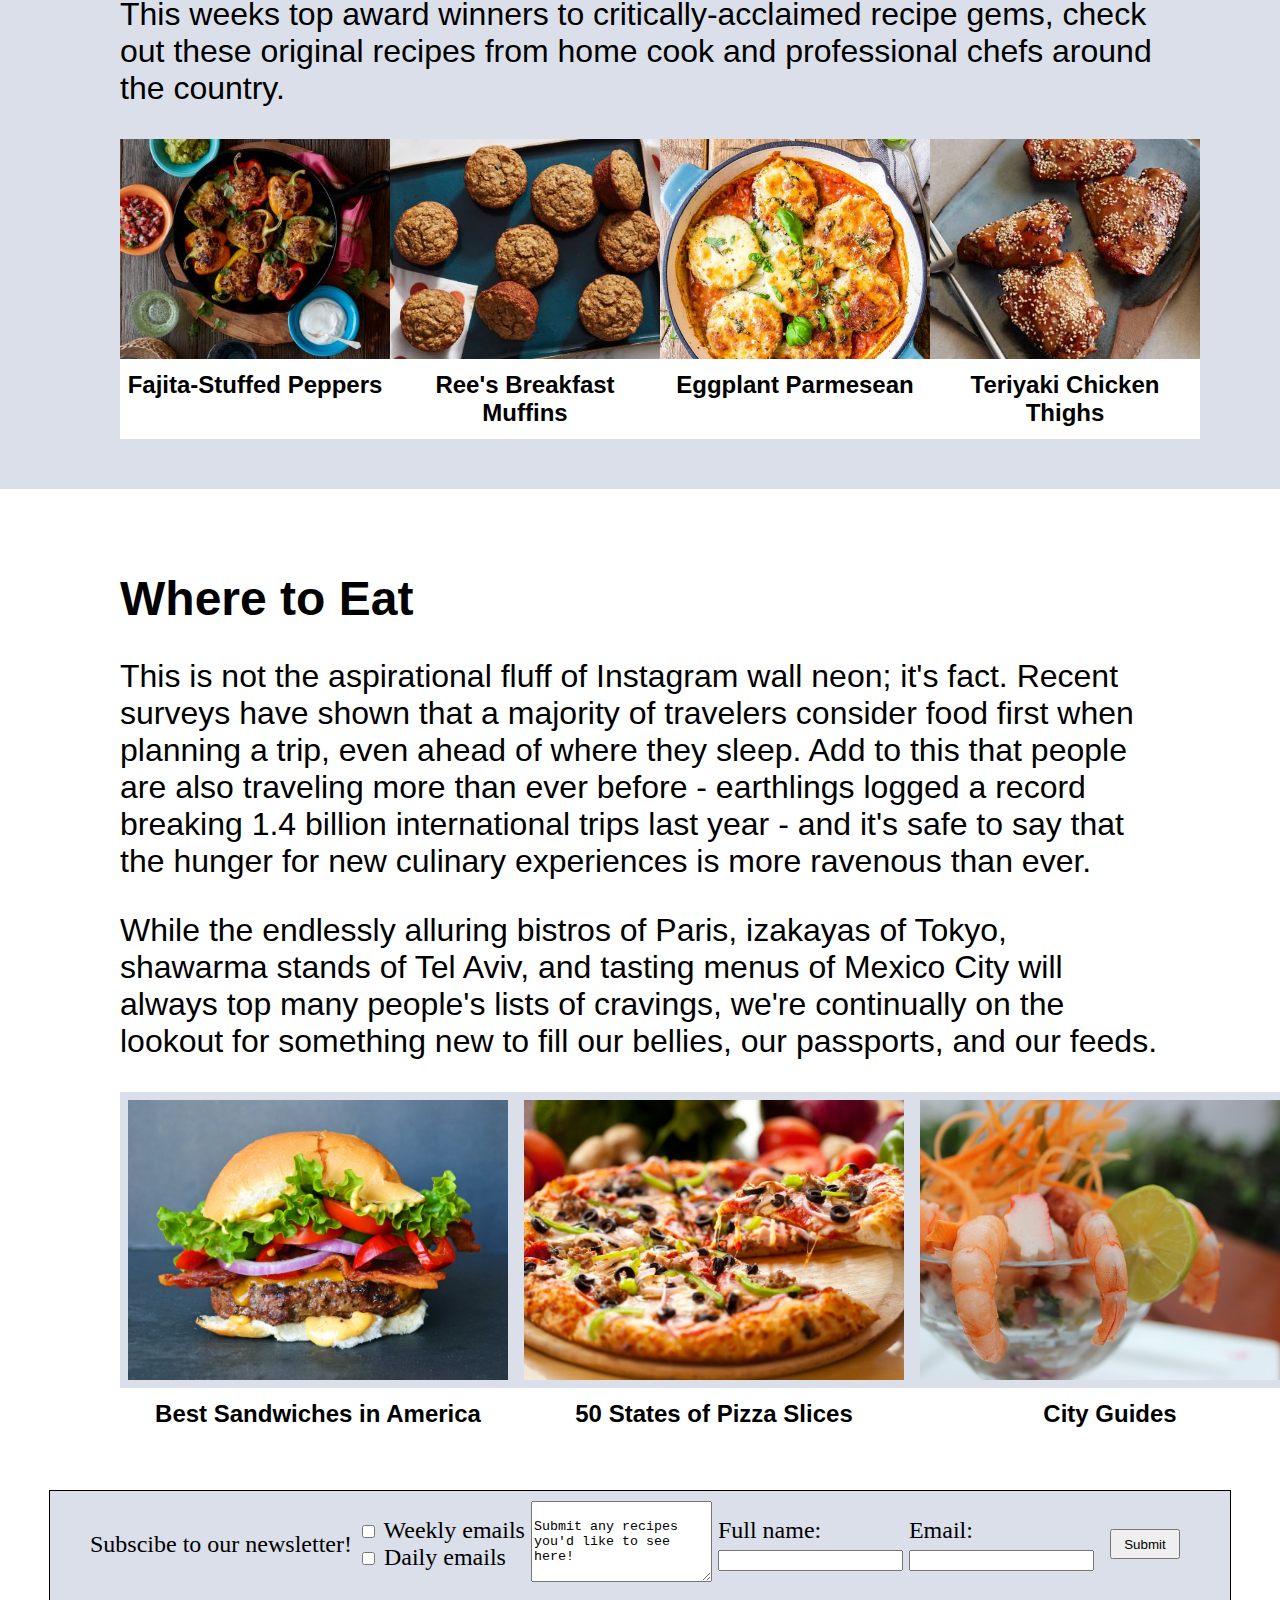
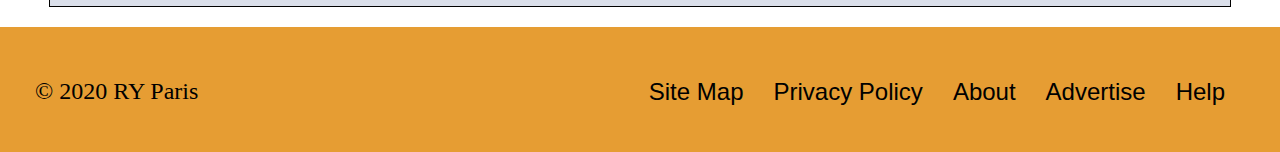
==== commit fcfa679f: "Updated email subsciption" ====
--- a/index.html
+++ b/index.html
@@ -2,6 +2,7 @@
 <html>
 
 <head>
+    <title>RY-Paris</title>
     <link rel="stylesheet" href="./css/style.css">
 </head>
 
@@ -88,11 +89,21 @@
         <form class="flex-row align-center">
             <div>Subscibe to our newsletter!</div>
             <div>
+                <input type="checkbox" id="weekly" name="weekly" value="weekly">
+                <label for="vehicle1"> Weekly emails</label><br>
+                <input type="checkbox" id="daily" name="daily" value="daily">
+                <label for="vehicle2"> Daily emails</label><br>
+            </div>
+            <div>
+                <textarea class="content-ideas" name="content-ideas" rows="5" cols="20">
+                    Submit any recipes you'd like to see here!</textarea>
+            </div>
+            <div>
                 <label for="fname">Full name:</label><br>
                 <input type="text" id="fname" name="fname"><br>
             </div>
             <div>
-                <label for="Email">Email:</label><br>
+                <label for="email">Email:</label><br>
                 <input type="text" id="email" name="email"><br>
             </div>
             <input class="submit" type="submit" value="Submit">
--- a/css/style.css
+++ b/css/style.css
@@ -253,27 +253,37 @@
 }
 .how-to ul, .how-to ol {
     margin: 20px;
+    list-style-type: circle black;
 }
 .ingredients, .directions {
     width: 50%;
 }
 .email-subscription {
-    width: 900px;
-    height: 70px;
+    width: 1100px;
+    height: 100px;
     margin: auto;
     padding: 10px 40px 5px 40px;
     background-color: #DADFEA;
     align-items: center;
+    justify-content: center;
     border: solid 1px black;
 }
 .submit {
     width: 70px;
     height: 30px;
     padding: 0px;
-    font-family: Arial, Helvetica, sans-serif;
+    margin: 20px 10px;
+    font-family: Arial, Helvetica, sans-serif;
+}
+.content-ideas {
+    max-width: 200px;
+    max-height: 90px;
 }
 .gordan-ram {
     width: 500px;
     margin: 20px auto;
     margin-bottom: 50px;
+}
+iframe {
+    border: none;
 }